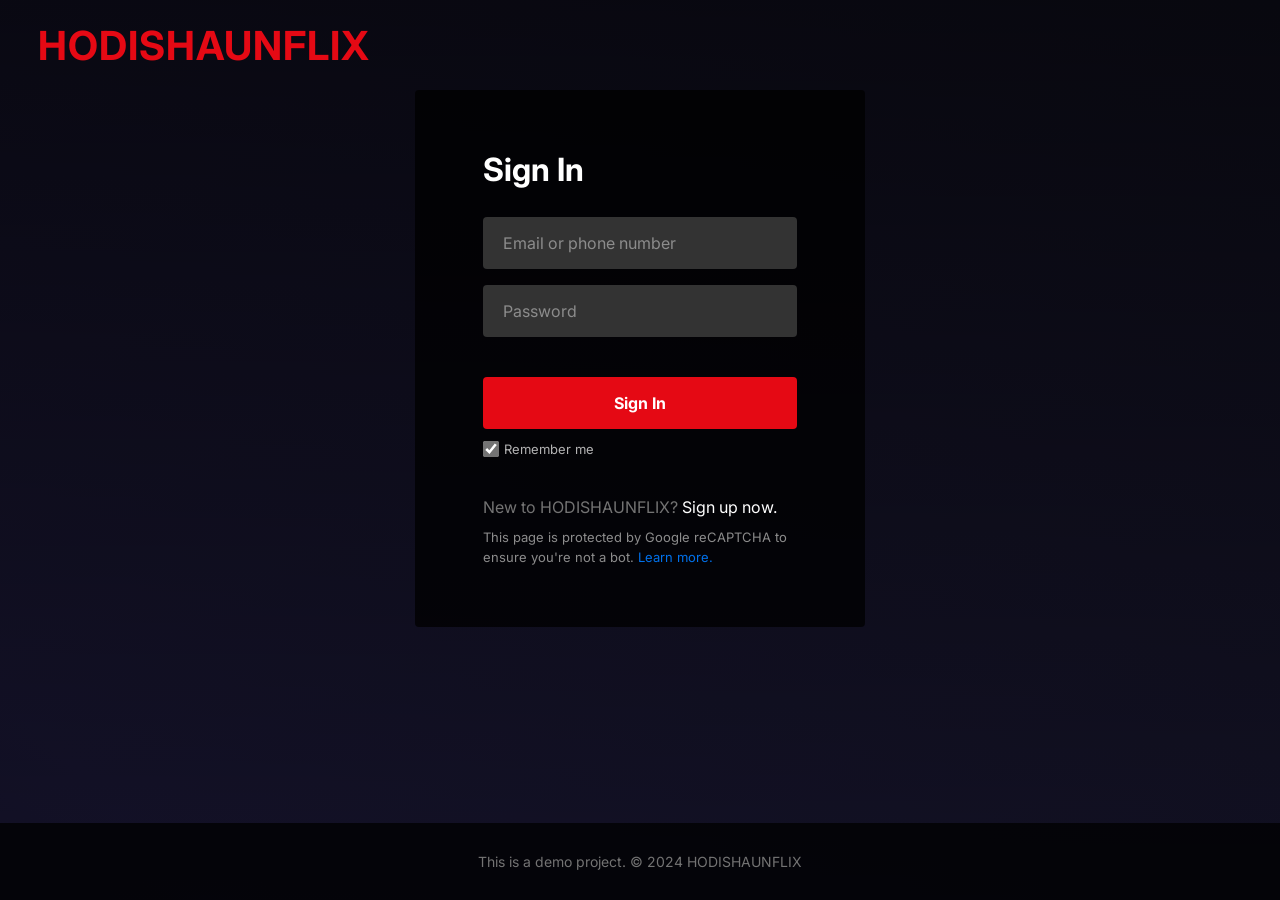
==== index.html @ 40ba6f8d "Fix custom uploaded thumbnails sync and add playsinline video attributes for mobile phones" ====
<!DOCTYPE html>
<html lang="en">
<head>
    <meta charset="UTF-8">
    <meta name="viewport" content="width=device-width, initial-scale=1.0">
    <title>HODISHAUNFLIX - Watch Movies, TV Shows & Wallpapers Online</title>
    <meta name="description" content="Stream thousands of movies, TV series, wallpapers and exclusive original shows on HODISHAUNFLIX.">
    <!-- Google Fonts -->
    <link rel="preconnect" href="https://fonts.googleapis.com">
    <link rel="preconnect" href="https://fonts.gstatic.com" crossorigin>
    <link href="https://fonts.googleapis.com/css2?family=Inter:wght@300;400;500;600;700;800;900&display=swap" rel="stylesheet">
    <link rel="stylesheet" href="style.css">
    <script src="auth.js"></script>
    <script src="script.js" defer></script>
</head>
<body>
    <!-- Navbar -->
    <nav class="navbar" id="navbar">
        <div class="nav-container">
            <div class="nav-left">
                <a href="index.html" class="logo">HODISHAUNFLIX</a>
                <div class="nav-pills nav-links">
                    <a href="#" class="nav-pill active" data-filter="all">Home</a>
                    <a href="#" class="nav-pill" data-filter="tv">TV Series</a>
                    <a href="#" class="nav-pill" data-filter="movies">Movies</a>
                    <a href="#" class="nav-pill" data-filter="gallery">Gallery</a>
                    <a href="#" class="nav-pill" data-filter="mylist">My List</a>
                </div>
            </div>

            <div class="nav-right">
                <!-- Add Movie Button (Admin Only) -->
                <button class="btn-add-movie add-movie-btn admin-only" id="openAddMovieModalBtn">
                    <svg viewBox="0 0 24 24" fill="none" stroke="currentColor" stroke-width="2.5"><line x1="12" y1="5" x2="12" y2="19"/><line x1="5" y1="12" x2="19" y2="12"/></svg>
                    + Add Movie
                </button>
                <!-- Add Image Button (Admin Only) -->
                <button class="btn-add-movie add-movie-btn admin-only" id="openAddImageModalBtn" style="background:#2b2b2b;">
                    🖼️ + Add Image
                </button>

                <!-- Search Icon -->
                <button class="icon-btn nav-icon-btn" id="searchBtn" title="Search movies">
                    <svg viewBox="0 0 24 24" fill="none" stroke="currentColor" stroke-width="2.2"><circle cx="11" cy="11" r="8"/><line x1="21" y1="21" x2="16.65" y2="16.65"/></svg>
                </button>

                <!-- Notification Bell -->
                <div class="notif-wrapper" id="notifWrapper">
                    <button class="icon-btn nav-icon-btn" id="notifBtn" title="Notifications">
                        <svg viewBox="0 0 24 24" fill="none" stroke="currentColor" stroke-width="2.2"><path d="M18 8A6 6 0 0 0 6 8c0 7-3 9-3 9h18s-3-2-3-9"/><path d="M13.73 21a2 2 0 0 1-3.46 0"/></svg>
                        <span class="notif-badge" id="notifBadge">2</span>
                    </button>
                    <div class="notif-dropdown" id="notifDropdown">
                        <div class="notif-header notif-dropdown-header">
                            <h3>Notifications</h3>
                            <button class="clear-notifs" id="clearNotifsBtn">Mark all read</button>
                        </div>
                        <div class="notif-list" id="notifList"></div>
                    </div>
                </div>

                <!-- Profile Avatar & Dropdown -->
                <div class="profile-wrapper" id="profileWrapper">
                    <button class="profile-trigger" id="profileTrigger">
                        <img src="https://picsum.photos/seed/user/32/32" alt="Profile" class="avatar-img">
                        <span class="caret"></span>
                    </button>
                    <div class="profile-dropdown" id="profileDropdown">
                        <div class="profile-user-info profile-dropdown-header">
                            <img src="https://picsum.photos/seed/user/40/40" alt="User Avatar" class="avatar-img-lg">
                            <div class="user-details">
                                <span class="user-email" id="profileEmail">user@example.com</span>
                                <span class="user-role-badge role-badge" id="profileRoleBadge">USER</span>
                            </div>
                        </div>
                        <div class="dropdown-divider divider"></div>
                        <a href="#" class="dropdown-item admin-only" id="clearAllMoviesBtn" style="color:#ff4d4d;">Clear All Movies</a>
                        <a href="#" class="dropdown-item">Account</a>
                        <a href="#" class="dropdown-item">Help Center</a>
                        <div class="dropdown-divider divider"></div>
                        <button class="dropdown-item btn-logout" id="logoutBtn">Sign out of HODISHAUNFLIX</button>
                    </div>
                </div>

                <!-- Hamburger Button -->
                <button class="hamburger-btn hamburger" id="hamburgerBtn">
                    <span></span><span></span><span></span>
                </button>
            </div>
        </div>
    </nav>

    <!-- Mobile Menu -->
    <div class="mobile-menu" id="mobileMenu">
        <a href="#" class="mobile-link active" data-filter="all">Home</a>
        <a href="#" class="mobile-link" data-filter="tv">TV Series</a>
        <a href="#" class="mobile-link" data-filter="movies">Movies</a>
        <a href="#" class="mobile-link" data-filter="gallery">Gallery</a>
        <a href="#" class="mobile-link" data-filter="mylist">My List</a>
        <a href="#" class="mobile-link admin-only" id="mobileAddMovie" style="color:var(--accent);">+ Add New Movie</a>
    </div>

    <!-- Hero Banner -->
    <section class="hero-banner hero" id="heroBanner">
        <div class="hero-bg" id="heroBg"></div>
        <div class="hero-content">
            <span class="hero-series-badge" id="heroBadge">S E R I E S</span>
            <h1 class="hero-title" id="heroTitle">IKKA</h1>
            <p class="hero-desc" id="heroDesc">
                To save a loved one, lawyer Arjun Mehra must do the unthinkable — defend a powerful man accused of a grisly crime. With Tillotama Shome and Dia Mirza.
            </p>
            <div class="hero-buttons">
                <button class="btn-play" id="heroPlayBtn">
                    <svg viewBox="0 0 24 24" fill="currentColor"><polygon points="5 3 19 12 5 21 5 3"/></svg>
                    Play
                </button>
                <button class="btn-info" id="heroInfoBtn">
                    <svg viewBox="0 0 24 24" fill="none" stroke="currentColor" stroke-width="2.5"><circle cx="12" cy="12" r="10"/><line x1="12" y1="16" x2="12" y2="12"/><line x1="12" y1="8" x2="12.01" y2="8"/></svg>
                    More Info
                </button>
            </div>
        </div>
        <div class="hero-maturity" id="heroMaturity">U/A 16+</div>
    </section>

    <!-- Content Rows -->
    <main class="content-section">
        <!-- Add Movie Banner (Admin Only) -->
        <div class="add-movie-banner admin-only" id="addMovieBanner">
            <div class="add-banner-content">
                <h3>👑 Admin Studio Dashboard</h3>
                <p>Upload video files and images with custom labels, ratings, and plot summaries.</p>
            </div>
            <button class="btn-add-primary" id="bannerAddBtn">
                <svg viewBox="0 0 24 24" fill="none" stroke="currentColor" stroke-width="2.5"><line x1="12" y1="5" x2="12" y2="19"/><line x1="5" y1="12" x2="19" y2="12"/></svg>
                + Add New Movie / Media
            </button>
        </div>

        <div class="row" id="rowTrending">
            <div class="row-header"><h2 class="row-title">Trending Now</h2></div>
            <div class="row-scroll" id="trendingRow"></div>
        </div>
        <div class="row" id="rowPopular">
            <div class="row-header"><h2 class="row-title">Popular on HODISHAUNFLIX</h2></div>
            <div class="row-scroll" id="popularRow"></div>
        </div>
        <div class="row" id="rowAction">
            <div class="row-header"><h2 class="row-title">Action & Adventure</h2></div>
            <div class="row-scroll" id="actionRow"></div>
        </div>

        <!-- IMAGE GALLERY ROW -->
        <div class="row" id="rowImages">
            <div class="row-header" style="display:flex; align-items:center; justify-content:space-between;">
                <h2 class="row-title">🖼️ Movie Stills & Wallpapers Gallery</h2>
            </div>
            <div class="row-scroll" id="imagesRow"></div>
        </div>

        <div class="row" id="rowComedy">
            <div class="row-header"><h2 class="row-title">Comedy & Feel-Good</h2></div>
            <div class="row-scroll" id="comedyRow"></div>
        </div>
        <div class="row" id="rowPicks">
            <div class="row-header"><h2 class="row-title">Top Picks for You</h2></div>
            <div class="row-scroll" id="picksRow"></div>
        </div>
    </main>

    <!-- Search Overlay -->
    <div class="search-overlay" id="searchOverlay">
        <div class="search-box">
            <div class="search-header">
                <svg viewBox="0 0 24 24" fill="none" stroke="currentColor" stroke-width="2.2"><circle cx="11" cy="11" r="8"/><line x1="21" y1="21" x2="16.65" y2="16.65"/></svg>
                <input type="text" id="searchInput" class="search-input" placeholder="Search by title, genre, or keyword..." autocomplete="off">
                <button class="search-close" id="searchClose">✕</button>
            </div>
            <div class="search-results" id="searchResults">
                <div class="search-empty">Start typing to search...</div>
            </div>
        </div>
    </div>

    <!-- Video Player Modal -->
    <div class="video-modal" id="videoModal">
        <div class="video-modal-content">
            <div class="video-modal-header">
                <span class="video-title" id="videoTitle">Now Playing</span>
                <button class="video-close" id="videoClose">✕</button>
            </div>
            <div class="video-container">
                <video id="videoPlayer" controls autoplay playsinline webkit-playsinline preload="metadata">
                    <source id="videoSource" src="" type="video/mp4">
                    Your browser does not support the video tag.
                </video>
            </div>
        </div>
    </div>

    <!-- Image Lightbox Modal with Admin Delete Button -->
    <div class="image-lightbox-overlay" id="imageLightboxModal">
        <div class="image-lightbox-card">
            <button class="image-lightbox-close" id="imageLightboxClose">✕</button>
            <img id="imageLightboxImg" src="" alt="Movie Still">
            <div class="image-lightbox-caption">
                <h3 id="imageLightboxTitle">Movie Title</h3>
                <p id="imageLightboxDesc">Wallpaper / Still Image</p>
                <button class="btn-delete-info admin-only" id="imageLightboxDeleteBtn" style="margin-top:12px; background:#e50914;">
                    🗑️ Delete Image
                </button>
            </div>
        </div>
    </div>

    <!-- More Info / Details Modal -->
    <div class="info-modal-overlay" id="infoModal">
        <div class="info-modal-card">
            <button class="info-modal-close" id="infoModalClose">✕</button>
            <div class="info-modal-banner" id="infoModalBanner">
                <div class="info-banner-overlay">
                    <h2 id="infoModalTitle">Movie Title</h2>
                    <div class="info-banner-actions">
                        <button class="btn-play" id="infoModalPlayBtn">
                            <svg viewBox="0 0 24 24" fill="currentColor"><polygon points="5 3 19 12 5 21 5 3"/></svg>
                            Play
                        </button>
                        <button class="btn-delete-info admin-only" id="infoModalDeleteBtn">
                            <svg viewBox="0 0 24 24" fill="none" stroke="currentColor" stroke-width="2"><polyline points="3 6 5 6 21 6"></polyline><path d="M19 6v14a2 2 0 0 1-2 2H7a2 2 0 0 1-2-2V6m3 0V4a2 2 0 0 1 2-2h4a2 2 0 0 1 2 2v2"></path></svg>
                            Delete Movie
                        </button>
                    </div>
                </div>
            </div>
            <div class="info-modal-body">
                <div class="info-meta-row">
                    <span class="match" id="infoModalMatch">98% match</span>
                    <span class="maturity" id="infoModalRating">U/A 16+</span>
                    <span id="infoModalYear">2024</span>
                    <span class="quality">HD</span>
                </div>
                <p class="info-desc" id="infoModalDesc">Description of the movie...</p>
                <div class="info-genres" id="infoModalGenres"><strong>Genres:</strong> Drama, Action</div>
            </div>
        </div>
    </div>

    <!-- Add Movie & Media Modal (Admin Only) -->
    <div class="add-movie-overlay" id="addMovieModal">
        <div class="add-movie-card">
            <div class="add-movie-header">
                <h2>🎬 Admin Studio — Add Movie or Image</h2>
                <button class="add-movie-close" id="closeAddMovieModalBtn">✕</button>
            </div>
            <form id="addMovieForm" class="add-movie-form">
                <div class="form-grid">
                    <div class="form-group full-width">
                        <label for="movieLabelInput">Title / Label <span class="required">*</span></label>
                        <input type="text" id="movieLabelInput" placeholder="e.g. IKKA, Stranger Worlds Still" required>
                    </div>

                    <div class="form-group">
                        <label for="movieCategorySelect">Category Row</label>
                        <select id="movieCategorySelect">
                            <option value="trending">Trending Now</option>
                            <option value="popular">Popular Series</option>
                            <option value="action">Action & Adventure</option>
                            <option value="images">🖼️ Wallpaper / Image Gallery</option>
                            <option value="comedy">Comedy & Feel-Good</option>
                            <option value="picks">Top Picks</option>
                        </select>
                    </div>

                    <div class="form-group">
                        <label for="movieRatingSelect">Maturity Rating</label>
                        <select id="movieRatingSelect">
                            <option value="U/A 16+">U/A 16+</option>
                            <option value="U/A 13+">U/A 13+</option>
                            <option value="U/A 18+ [A]">U/A 18+ [A]</option>
                            <option value="U">U (All Ages)</option>
                        </select>
                    </div>

                    <div class="form-group">
                        <label for="movieYearInput">Release Year</label>
                        <input type="number" id="movieYearInput" value="2024">
                    </div>

                    <div class="form-group">
                        <label for="movieGenreInput">Genres (comma separated)</label>
                        <input type="text" id="movieGenreInput" placeholder="Action, Drama, Thriller">
                    </div>

                    <div class="form-group full-width">
                        <label for="movieDescInput">Description / Plot Summary</label>
                        <textarea id="movieDescInput" rows="2" placeholder="Brief plot summary or image description..."></textarea>
                    </div>

                    <div class="form-group full-width">
                        <label>Media File (Video MP4 or Image Wallpaper) <span class="required">*</span></label>
                        <div class="file-drop-zone" id="fileDropZone">
                            <div class="drop-icon">
                                <svg viewBox="0 0 24 24" fill="none" stroke="currentColor" stroke-width="2"><path d="M21 15v4a2 2 0 0 1-2 2H5a2 2 0 0 1-2-2v-4"/><polyline points="17 8 12 3 7 8"/><line x1="12" y1="3" x2="12" y2="15"/></svg>
                            </div>
                            <span id="videoFileStatus">Click or drag & drop video or image here</span>
                            <input type="file" id="movieVideoFile" accept="video/*,image/*" style="display:none;" required>
                        </div>
                    </div>

                    <div class="form-group full-width">
                        <label for="moviePosterFile">Custom Poster / Thumbnail (Optional for video)</label>
                        <input type="file" id="moviePosterFile" accept="image/*" class="file-input-simple">
                    </div>
                </div>

                <div class="form-actions">
                    <button type="button" class="btn-cancel" id="cancelAddMovieBtn">Cancel</button>
                    <button type="submit" class="btn-submit">
                        <svg viewBox="0 0 24 24" fill="none" stroke="currentColor" stroke-width="2.5"><polyline points="20 6 9 17 4 12"/></svg>
                        Publish Media
                    </button>
                </div>
            </form>
        </div>
    </div>

    <!-- Toast Notification -->
    <div class="toast" id="toast"></div>

    <!-- Footer -->
    <footer class="footer">
        <div class="footer-social">
            <svg viewBox="0 0 24 24" fill="currentColor"><path d="M18 2h-3a5 5 0 0 0-5 5v3H7v4h3v8h4v-8h3l1-4h-4V7a1 1 0 0 1 1-1h3z"/></svg>
            <svg viewBox="0 0 24 24" fill="currentColor"><rect x="2" y="2" width="20" height="20" rx="5" ry="5"/><path d="M16 11.37A4 4 0 1 1 12.63 8 4 4 0 0 1 16 11.37z"/><line x1="17.5" y1="6.5" x2="17.51" y2="6.5"/></svg>
            <svg viewBox="0 0 24 24" fill="currentColor"><path d="M23 3a10.9 10.9 0 0 1-3.14 1.53 4.48 4.48 0 0 0-7.86 3v1A10.66 10.66 0 0 1 3 4s-4 9 5 13a11.64 11.64 0 0 1-7 2c9 5 20 0 20-11.5a4.5 4.5 0 0 0-.08-.83A7.72 7.72 0 0 0 23 3z"/></svg>
        </div>
        <div class="footer-links">
            <a href="#">Audio Description</a><a href="#">Help Centre</a><a href="#">Gift Cards</a><a href="#">Media Centre</a>
            <a href="#">Investor Relations</a><a href="#">Jobs</a><a href="#">Terms of Use</a><a href="#">Privacy</a>
            <a href="#">Legal Notices</a><a href="#">Cookie Preferences</a><a href="#">Corporate Information</a><a href="#">Contact Us</a>
        </div>
        <div class="footer-copy">© 2024 HODISHAUNFLIX, Inc. All rights reserved.</div>
    </footer>
</body>
</html>
---- style.css ----
/* ===== GOOGLE FONT ===== */
@import url('https://fonts.googleapis.com/css2?family=Inter:wght@400;500;600;700;800;900&display=swap');

/* ===== CSS CUSTOM PROPERTIES ===== */
:root {
  --bg: #141414;
  --bg-card: #181818;
  --bg-dark: #111;
  --bg-hover: #232323;
  --accent: #e50914;
  --accent-hover: #f6121d;
  --green: #46d369;
  --text: #ffffff;
  --text-secondary: #b3b3b3;
  --text-muted: #808080;
  --border-radius: 6px;
  --border-radius-pill: 20px;
  --nav-height: 68px;
  --transition-speed: 0.3s ease;
  --transition-speed-fast: 0.15s ease;
}

/* ===== RESET & BASE ===== */
*, *::before, *::after {
  box-sizing: border-box;
  margin: 0;
  padding: 0;
}

html { scroll-behavior: smooth; }

body {
  font-family: 'Inter', -apple-system, BlinkMacSystemFont, 'Segoe UI', Roboto, sans-serif;
  background-color: var(--bg);
  color: var(--text);
  overflow-x: hidden;
  line-height: 1.5;
  -webkit-font-smoothing: antialiased;
}

a { text-decoration: none; color: inherit; }
ul { list-style: none; }
button { font-family: inherit; cursor: pointer; border: none; background: none; }

/* Admin Only Visibility Guard */
body:not(.is-admin) .admin-only {
  display: none !important;
}

/* ===== SCROLLBAR ===== */
::-webkit-scrollbar { width: 6px; height: 6px; }
::-webkit-scrollbar-track { background: var(--bg); }
::-webkit-scrollbar-thumb { background: #333; border-radius: 3px; }
::-webkit-scrollbar-thumb:hover { background: #555; }

/* ===== NAVBAR ===== */
.navbar {
  position: fixed;
  top: 0; left: 0; right: 0;
  z-index: 1000;
  height: var(--nav-height);
  background: linear-gradient(180deg, rgba(0, 0, 0, 0.9) 0%, rgba(0, 0, 0, 0.4) 60%, transparent 100%);
  transition: background-color var(--transition-speed), box-shadow var(--transition-speed);
}

.navbar.scrolled {
  background-color: rgba(20, 20, 20, 0.96);
  backdrop-filter: blur(10px);
  -webkit-backdrop-filter: blur(10px);
  box-shadow: 0 4px 20px rgba(0, 0, 0, 0.6);
}

.nav-container {
  max-width: 1920px; height: 100%; margin: 0 auto; padding: 0 4%;
  display: flex; align-items: center; justify-content: space-between;
}

.nav-left { display: flex; align-items: center; gap: 32px; }

.logo {
  color: var(--accent); font-weight: 900; font-size: 1.7rem;
  letter-spacing: -0.5px; cursor: pointer; user-select: none;
}

.nav-links { display: flex; align-items: center; gap: 12px; }

.nav-pill {
  font-size: 0.85rem; font-weight: 500; color: var(--text);
  border: 1px solid rgba(255, 255, 255, 0.35);
  border-radius: var(--border-radius-pill);
  padding: 6px 18px; transition: all var(--transition-speed-fast);
  white-space: nowrap;
}

.nav-pill:hover {
  background-color: rgba(255, 255, 255, 0.15); border-color: rgba(255, 255, 255, 0.6);
}

.nav-pill.active {
  background-color: var(--text); color: #000; font-weight: 700; border-color: var(--text);
}

.nav-right { display: flex; align-items: center; gap: 16px; }

.add-movie-btn {
  display: flex; align-items: center; gap: 6px;
  background-color: var(--accent); color: white;
  padding: 7px 16px; border-radius: var(--border-radius-pill);
  font-size: 0.85rem; font-weight: 700; transition: all var(--transition-speed-fast);
}

.add-movie-btn:hover { background-color: var(--accent-hover); transform: translateY(-1px); }
.add-movie-btn svg { width: 16px; height: 16px; }

.nav-icon-btn {
  color: var(--text); width: 36px; height: 36px; border-radius: 50%;
  display: flex; align-items: center; justify-content: center;
  transition: background-color var(--transition-speed-fast);
}

.nav-icon-btn:hover { background-color: rgba(255, 255, 255, 0.1); }
.nav-icon-btn svg { width: 20px; height: 20px; }

/* Notification Dropdown */
.notif-wrapper { position: relative; }

.notif-badge {
  position: absolute; top: -2px; right: -2px;
  background-color: var(--accent); color: white;
  font-size: 10px; font-weight: bold; min-width: 16px; height: 16px;
  border-radius: 50%; display: flex; align-items: center; justify-content: center; padding: 0 4px;
}

.notif-dropdown {
  position: absolute; top: calc(100% + 10px); right: 0;
  width: 320px; background-color: var(--bg-dark);
  border: 1px solid rgba(255, 255, 255, 0.15);
  border-radius: var(--border-radius); padding: 0;
  opacity: 0; visibility: hidden; transform: translateY(-8px);
  transition: all var(--transition-speed-fast); box-shadow: 0 8px 30px rgba(0, 0, 0, 0.8);
  z-index: 1200;
}

.notif-wrapper.open .notif-dropdown { opacity: 1; visibility: visible; transform: translateY(0); }

.notif-dropdown-header {
  padding: 12px 16px; display: flex; align-items: center; justify-content: space-between;
  border-bottom: 1px solid rgba(255, 255, 255, 0.1); background-color: #1a1a1a;
}

.notif-dropdown-header h3 { font-size: 0.95rem; font-weight: 700; }
.notif-dropdown-header button { font-size: 0.75rem; color: var(--accent); font-weight: 600; }

.notif-list { max-height: 300px; overflow-y: auto; }
.notif-item { padding: 12px 16px; border-bottom: 1px solid rgba(255, 255, 255, 0.05); font-size: 0.82rem; }
.notif-item.unread { background-color: rgba(229, 9, 20, 0.06); border-left: 3px solid var(--accent); }
.notif-item .time { font-size: 0.7rem; color: var(--text-muted); margin-top: 4px; }
.notif-empty { padding: 24px; text-align: center; color: var(--text-muted); font-size: 0.85rem; }

/* Profile Menu */
.profile-wrapper { position: relative; }
.profile-trigger { display: flex; align-items: center; gap: 6px; cursor: pointer; }
.profile-trigger img { width: 32px; height: 32px; border-radius: 4px; object-fit: cover; }
.caret {
  border-style: solid; border-width: 5px 5px 0;
  border-color: var(--text) transparent transparent;
  transition: transform var(--transition-speed-fast);
}
.profile-wrapper.open .caret { transform: rotate(180deg); }

.role-badge {
  display: inline-block; font-size: 0.65rem; font-weight: 800;
  padding: 2px 6px; border-radius: 3px; background-color: #444; color: white;
  text-transform: uppercase; margin-top: 2px;
}

.is-admin .role-badge { background-color: var(--accent); }

.profile-dropdown {
  position: absolute; top: calc(100% + 10px); right: 0; width: 220px;
  background-color: var(--bg-dark); border: 1px solid rgba(255, 255, 255, 0.15);
  border-radius: var(--border-radius); padding: 8px 0;
  opacity: 0; visibility: hidden; transform: translateY(-8px);
  transition: all var(--transition-speed-fast); box-shadow: 0 8px 24px rgba(0, 0, 0, 0.7);
}

.profile-wrapper.open .profile-dropdown { opacity: 1; visibility: visible; transform: translateY(0); }
.profile-dropdown-header {
  padding: 12px 16px; display: flex; align-items: center; gap: 12px;
  border-bottom: 1px solid rgba(255, 255, 255, 0.08);
}
.profile-dropdown-header img { width: 28px; height: 28px; border-radius: 4px; }
.profile-dropdown a, .profile-dropdown button {
  display: block; width: 100%; padding: 10px 16px; font-size: 0.85rem;
  color: var(--text-secondary); text-align: left; transition: all var(--transition-speed-fast);
}
.profile-dropdown a:hover, .profile-dropdown button:hover { background-color: rgba(255, 255, 255, 0.08); color: var(--text); }
.profile-dropdown .divider { height: 1px; background-color: rgba(255, 255, 255, 0.1); margin: 6px 0; }

.hamburger { display: none; color: var(--text); font-size: 1.5rem; }

/* Mobile Menu */
.mobile-menu {
  display: none; position: fixed; top: var(--nav-height); left: 0; right: 0; bottom: 0;
  background-color: rgba(20, 20, 20, 0.98); z-index: 999; padding: 24px 5%;
  transform: translateX(100%); transition: transform 0.35s ease;
}
.mobile-menu.open { transform: translateX(0); }
.mobile-menu ul { display: flex; flex-direction: column; gap: 12px; }
.mobile-menu a { font-size: 1.1rem; color: var(--text-secondary); padding: 12px 0; display: block; border-bottom: 1px solid rgba(255, 255, 255, 0.06); }
.mobile-menu a.active { color: var(--text); font-weight: 700; }

/* Search Overlay */
.search-overlay {
  position: fixed; top: 0; left: 0; right: 0; bottom: 0;
  background: rgba(20, 20, 20, 0.97); backdrop-filter: blur(12px); -webkit-backdrop-filter: blur(12px);
  z-index: 2000; display: flex; flex-direction: column;
  opacity: 0; visibility: hidden; transition: all var(--transition-speed);
}
.search-overlay.open { opacity: 1; visibility: visible; }
.search-header { display: flex; align-items: center; gap: 16px; padding: 20px 4%; border-bottom: 1px solid rgba(255, 255, 255, 0.08); }
.search-header svg { width: 24px; height: 24px; color: var(--text-muted); }
.search-input { flex: 1; background: none; border: none; color: var(--text); font-size: 1.3rem; font-family: inherit; outline: none; }
.search-close { color: var(--text-secondary); font-size: 0.9rem; padding: 8px 16px; border-radius: 4px; }
.search-close:hover { color: var(--text); background-color: rgba(255, 255, 255, 0.08); }
.search-results { flex: 1; overflow-y: auto; padding: 30px 4%; }
.search-empty { text-align: center; padding: 80px 20px; color: var(--text-muted); font-size: 1.1rem; }
.search-results-grid { display: grid; grid-template-columns: repeat(auto-fill, minmax(220px, 1fr)); gap: 16px; }

/* ===== HERO BANNER ===== */
.hero {
  position: relative; height: 85vh; min-height: 520px; max-height: 900px;
  display: flex; align-items: flex-end; padding: 0 4% 10%; overflow: hidden;
}

.hero-bg {
  position: absolute; top: 0; left: 0; right: 0; bottom: 0;
  background: linear-gradient(135deg, #09131a 0%, #15222e 40%, #0d1217 100%);
  z-index: 0; background-size: cover; background-position: center; transition: background 0.5s ease;
}

.hero-bg::before {
  content: ''; position: absolute; top: 0; left: 0; right: 0; bottom: 0;
  background: radial-gradient(ellipse at 15% 35%, rgba(229, 9, 20, 0.15) 0%, transparent 60%),
              radial-gradient(ellipse at 75% 25%, rgba(15, 52, 96, 0.3) 0%, transparent 55%);
}

.hero-bg::after {
  content: ''; position: absolute; bottom: 0; left: 0; right: 0; height: 45%;
  background: linear-gradient(180deg, transparent 0%, var(--bg) 100%);
}

.hero-content { position: relative; z-index: 2; max-width: 580px; animation: heroFadeIn 0.8s ease forwards; }

@keyframes heroFadeIn {
  from { opacity: 0; transform: translateY(20px); }
  to { opacity: 1; transform: translateY(0); }
}

.hero-series-badge { display: inline-block; font-size: 0.8rem; font-weight: 700; letter-spacing: 3px; color: var(--text-secondary); margin-bottom: 8px; }
.hero-title { font-size: 4rem; font-weight: 900; line-height: 1.05; margin-bottom: 16px; letter-spacing: -1px; text-shadow: 0 4px 12px rgba(0, 0, 0, 0.6); }
.hero-desc { font-size: 1.05rem; line-height: 1.6; color: #d2d2d2; margin-bottom: 24px; max-width: 520px; display: -webkit-box; -webkit-line-clamp: 3; -webkit-box-orient: vertical; overflow: hidden; }

.hero-buttons { display: flex; gap: 12px; }

.btn-play, .btn-info {
  display: inline-flex; align-items: center; gap: 10px;
  padding: 10px 26px; font-size: 1.05rem; font-weight: 700;
  border-radius: 4px; transition: all var(--transition-speed-fast);
}

.btn-play svg, .btn-info svg { width: 22px; height: 22px; }
.btn-play { background-color: var(--text); color: #000; }
.btn-play:hover { background-color: rgba(255, 255, 255, 0.8); }
.btn-info { background-color: rgba(109, 109, 110, 0.7); color: var(--text); }
.btn-info:hover { background-color: rgba(109, 109, 110, 0.4); }

.hero-maturity {
  position: absolute; right: 4%; bottom: 12%;
  border-left: 3px solid #e5e5e5; background: rgba(51, 51, 51, 0.6);
  padding: 4px 14px; font-size: 0.85rem; font-weight: 600; z-index: 2;
}

/* ===== CONTENT SECTION & ROWS ===== */
.content-section {
  position: relative; z-index: 3; margin-top: -60px; padding: 0 4%;
  max-width: 1920px; margin-left: auto; margin-right: auto;
}

.add-movie-banner {
  background: linear-gradient(135deg, rgba(229, 9, 20, 0.15) 0%, rgba(20, 20, 20, 0.9) 100%);
  border: 1px dashed rgba(229, 9, 20, 0.4); border-radius: var(--border-radius);
  padding: 24px 32px; margin-bottom: 40px;
  display: flex; align-items: center; justify-content: space-between; gap: 20px; flex-wrap: wrap;
}

.add-banner-content h3 { font-size: 1.25rem; font-weight: 700; margin-bottom: 4px; }
.add-banner-content p { color: var(--text-secondary); font-size: 0.92rem; }

.btn-add-primary {
  display: inline-flex; align-items: center; gap: 8px;
  background-color: var(--accent); color: white;
  padding: 10px 22px; border-radius: 4px; font-weight: 700; font-size: 0.95rem;
  transition: all var(--transition-speed-fast);
}

.btn-add-primary:hover { background-color: var(--accent-hover); transform: translateY(-2px); box-shadow: 0 4px 12px rgba(229, 9, 20, 0.4); }
.btn-add-primary svg { width: 18px; height: 18px; }

.row {
  margin-bottom: 2.5vw; opacity: 0; transform: translateY(20px);
  transition: opacity 0.6s ease, transform 0.6s ease; position: relative;
}

.row.visible { opacity: 1; transform: translateY(0); }
.row-header { margin-bottom: 12px; }
.row-title { font-size: 1.35rem; font-weight: 700; color: var(--text); }

.add-image-btn {
  font-size: 0.8rem; font-weight: 700; background-color: var(--accent);
  color: white; padding: 5px 14px; border-radius: 14px;
}
.add-image-btn:hover { background-color: var(--accent-hover); }

.row-scroll {
  display: flex; gap: 8px; overflow-x: auto; overflow-y: hidden;
  scroll-behavior: smooth; padding: 10px 0 16px;
  -webkit-overflow-scrolling: touch; scrollbar-width: none;
}

.row-scroll::-webkit-scrollbar { display: none; }

.row-empty-hint {
  width: 100%; padding: 28px 20px;
  border: 1px dashed rgba(255, 255, 255, 0.1); border-radius: var(--border-radius);
  color: var(--text-muted); font-size: 0.9rem; text-align: center;
}

/* ===== MOVIE CARDS (Landscape 16:9) ===== */
.movie-card {
  flex: 0 0 auto;
  width: calc((100vw - 8% - 40px) / 6);
  min-width: 210px; max-width: 280px;
  border-radius: 4px; position: relative; cursor: pointer;
  transition: transform 0.25s ease, opacity 0.25s ease;
}

.movie-card img {
  width: 100%; aspect-ratio: 16 / 9; object-fit: cover;
  border-radius: 4px; display: block; box-shadow: 0 4px 14px rgba(0, 0, 0, 0.5);
}

.movie-card:hover { opacity: 0.85; }

/* IMAGE GALLERY CARDS */
.image-card {
  flex: 0 0 auto;
  width: calc((100vw - 8% - 40px) / 5);
  min-width: 220px; max-width: 300px;
  border-radius: 6px; overflow: hidden; position: relative; cursor: pointer;
  border: 1px solid rgba(255, 255, 255, 0.1);
  transition: transform 0.25s ease;
}

.image-card:hover { transform: scale(1.05); }
.image-card img { width: 100%; aspect-ratio: 16 / 9; object-fit: cover; display: block; }
.image-card-caption {
  position: absolute; bottom: 0; left: 0; right: 0;
  padding: 8px 12px; background: linear-gradient(180deg, transparent 0%, rgba(0,0,0,0.9) 100%);
  font-size: 0.8rem; font-weight: 600;
}

/* ===== FLOATING POP-UP CARD PORTAL ===== */
.floating-pop-card {
  position: fixed; z-index: 99999;
  background-color: #181818; border-radius: 8px; overflow: hidden;
  box-shadow: 0 20px 60px rgba(0, 0, 0, 0.95), 0 0 0 1px rgba(255, 255, 255, 0.15);
  animation: floatingPopIn 0.3s cubic-bezier(0.4, 0, 0.2, 1) forwards;
  pointer-events: auto;
}

@keyframes floatingPopIn {
  from { opacity: 0; transform: scale(0.85); }
  to { opacity: 1; transform: scale(1.35); }
}

.floating-pop-card.closing { animation: floatingPopOut 0.2s ease forwards; }

@keyframes floatingPopOut {
  from { opacity: 1; transform: scale(1.35); }
  to { opacity: 0; transform: scale(0.9); }
}

.floating-pop-poster { position: relative; width: 100%; aspect-ratio: 16 / 9; overflow: hidden; }
.floating-pop-poster img { width: 100%; height: 100%; object-fit: cover; display: block; }

.floating-pop-body { padding: 14px 16px 16px; background-color: #181818; }
.floating-pop-actions { display: flex; align-items: center; gap: 8px; margin-bottom: 12px; }

.floating-pop-actions .action-btn {
  width: 34px; height: 34px; border-radius: 50%;
  border: 1px solid rgba(255, 255, 255, 0.4); background: rgba(30, 30, 30, 0.7);
  color: white; display: flex; align-items: center; justify-content: center;
  transition: all var(--transition-speed-fast);
}

.floating-pop-actions .action-btn svg { width: 16px; height: 16px; }

.floating-pop-actions .action-btn:hover {
  border-color: white; background-color: rgba(255, 255, 255, 0.25); transform: scale(1.08);
}

.floating-pop-actions .action-btn.play-btn { background-color: white; color: black; border: none; }
.floating-pop-actions .action-btn.play-btn:hover { background-color: #e6e6e6; transform: scale(1.08); }
.floating-pop-actions .action-btn.delete-btn:hover { background-color: var(--accent); border-color: var(--accent); color: white; }
.floating-pop-actions .action-btn.expand-btn { margin-left: auto; border-radius: 4px; }

.floating-pop-meta { display: flex; align-items: center; gap: 8px; font-size: 0.75rem; margin-bottom: 8px; flex-wrap: wrap; }
.floating-pop-meta .match { color: var(--green); font-weight: 700; }
.floating-pop-meta .maturity { border: 1px solid rgba(255, 255, 255, 0.4); padding: 0 4px; font-size: 0.68rem; }
.floating-pop-meta .quality { border: 1px solid rgba(255, 255, 255, 0.4); padding: 0 4px; font-size: 0.65rem; text-transform: uppercase; }

.floating-pop-genres { font-size: 0.72rem; color: var(--text-secondary); }
.floating-pop-genres .dot { margin: 0 4px; color: #666; }

/* Badges */
.upload-badge {
  position: absolute; top: 8px; left: 8px; background-color: var(--accent); color: white;
  font-size: 0.62rem; font-weight: 800; padding: 2px 6px; border-radius: 3px; z-index: 5;
}

.video-badge {
  position: absolute; top: 8px; right: 8px; background-color: var(--green); color: black;
  font-size: 0.62rem; font-weight: 800; padding: 2px 6px; border-radius: 3px; z-index: 5;
}

/* IMAGE LIGHTBOX MODAL */
.image-lightbox-overlay {
  position: fixed; top: 0; left: 0; width: 100vw; height: 100vh;
  background: rgba(0, 0, 0, 0.95); z-index: 5500;
  display: flex; align-items: center; justify-content: center; padding: 20px;
  opacity: 0; visibility: hidden; transition: all var(--transition-speed);
}

.image-lightbox-overlay.open { opacity: 1; visibility: visible; }

.image-lightbox-card {
  max-width: 90vw; max-height: 90vh; background: #000; border-radius: 8px;
  overflow: hidden; position: relative; display: flex; flex-direction: column;
}

.image-lightbox-close {
  position: absolute; top: 16px; right: 16px; width: 36px; height: 36px;
  border-radius: 50%; background: rgba(0,0,0,0.8); color: white; font-size: 1.2rem; z-index: 10;
}

.image-lightbox-card img { max-width: 100%; max-height: 75vh; object-fit: contain; }
.image-lightbox-caption { padding: 16px 20px; background: var(--bg-card); }
.image-lightbox-caption h3 { font-size: 1.1rem; font-weight: 700; margin-bottom: 4px; }
.image-lightbox-caption p { font-size: 0.85rem; color: var(--text-secondary); }

/* ===== MORE INFO MODAL ===== */
.info-modal-overlay {
  position: fixed; top: 0; left: 0; right: 0; bottom: 0;
  background-color: rgba(0, 0, 0, 0.88); backdrop-filter: blur(8px); -webkit-backdrop-filter: blur(8px);
  z-index: 4500; display: flex; align-items: center; justify-content: center;
  padding: 20px; opacity: 0; visibility: hidden; transition: all var(--transition-speed);
}
.info-modal-overlay.open { opacity: 1; visibility: visible; }

.info-modal-card {
  width: 100%; max-width: 750px; background-color: #181818; border-radius: 10px;
  overflow: hidden; box-shadow: 0 20px 60px rgba(0, 0, 0, 0.9); position: relative;
  transform: scale(0.95); transition: transform var(--transition-speed);
}
.info-modal-overlay.open .info-modal-card { transform: scale(1); }

.info-modal-close {
  position: absolute; top: 16px; right: 16px; width: 36px; height: 36px; border-radius: 50%;
  background-color: rgba(20, 20, 20, 0.8); color: white; font-size: 1.2rem;
  display: flex; align-items: center; justify-content: center; z-index: 10;
}

.info-modal-banner { height: 320px; background-size: cover; background-position: center; position: relative; display: flex; align-items: flex-end; }
.info-banner-overlay { padding: 24px; width: 100%; background: linear-gradient(180deg, transparent 0%, #181818 100%); }
.info-banner-overlay h2 { font-size: 2.2rem; font-weight: 900; margin-bottom: 16px; text-shadow: 0 2px 8px rgba(0,0,0,0.8); }
.info-banner-actions { display: flex; gap: 12px; align-items: center; }

.btn-delete-info {
  display: inline-flex; align-items: center; gap: 8px;
  background-color: rgba(229, 9, 20, 0.2); color: #ff4d4d;
  border: 1px solid rgba(229, 9, 20, 0.5); padding: 10px 20px; border-radius: 4px;
  font-weight: 700; font-size: 0.95rem; transition: all var(--transition-speed-fast);
}
.btn-delete-info:hover { background-color: var(--accent); color: white; border-color: var(--accent); }
.btn-delete-info svg { width: 18px; height: 18px; }

.info-modal-body { padding: 24px; }
.info-meta-row { display: flex; align-items: center; gap: 12px; font-size: 0.9rem; margin-bottom: 16px; }
.info-meta-row .match { color: var(--green); font-weight: 700; }
.info-meta-row .maturity { border: 1px solid rgba(255,255,255,0.4); padding: 1px 6px; }
.info-desc { font-size: 1rem; line-height: 1.6; color: #d2d2d2; margin-bottom: 16px; }
.info-genres { font-size: 0.9rem; color: var(--text-secondary); }

/* ===== ADD MOVIE MODAL ===== */
.add-movie-overlay {
  position: fixed; top: 0; left: 0; right: 0; bottom: 0;
  background-color: rgba(0, 0, 0, 0.88); backdrop-filter: blur(8px); -webkit-backdrop-filter: blur(8px);
  z-index: 4000; display: flex; align-items: center; justify-content: center;
  padding: 20px; opacity: 0; visibility: hidden; transition: all var(--transition-speed);
}
.add-movie-overlay.open { opacity: 1; visibility: visible; }

.add-movie-card {
  width: 100%; max-width: 620px; background-color: #1a1a1a; border-radius: 10px;
  border: 1px solid rgba(255, 255, 255, 0.1); box-shadow: 0 16px 48px rgba(0, 0, 0, 0.8);
  overflow: hidden; max-height: 90vh; display: flex; flex-direction: column;
  transform: scale(0.95); transition: transform var(--transition-speed);
}
.add-movie-overlay.open .add-movie-card { transform: scale(1); }

.add-movie-header {
  padding: 20px 28px; border-bottom: 1px solid rgba(255, 255, 255, 0.1);
  display: flex; align-items: center; justify-content: space-between; background-color: var(--bg-dark);
}
.add-movie-header h2 { font-size: 1.25rem; font-weight: 800; }
.add-movie-close { color: var(--text-secondary); font-size: 1.2rem; padding: 4px 10px; border-radius: 50%; }
.add-movie-close:hover { color: white; background-color: rgba(255, 255, 255, 0.1); }

.add-movie-form { padding: 24px 28px; overflow-y: auto; flex: 1; }
.form-grid { display: grid; grid-template-columns: repeat(2, 1fr); gap: 16px; }
.full-width { grid-column: span 2; }
.form-group { display: flex; flex-direction: column; gap: 6px; }
.form-group label { font-size: 0.82rem; font-weight: 600; color: var(--text-secondary); }
.required { color: var(--accent); }

.form-group input[type="text"], .form-group input[type="number"], .form-group select, .form-group textarea {
  background-color: #262626; border: 1px solid rgba(255, 255, 255, 0.12);
  border-radius: 4px; padding: 10px 14px; color: white; font-family: inherit; font-size: 0.9rem; outline: none;
}
.form-group input:focus, .form-group select:focus, .form-group textarea:focus { border-color: var(--accent); }

.file-drop-zone {
  border: 2px dashed rgba(255, 255, 255, 0.2); background-color: #202020;
  border-radius: 6px; padding: 24px 16px; text-align: center; cursor: pointer;
  display: flex; flex-direction: column; align-items: center; gap: 8px;
}
.file-drop-zone:hover, .file-drop-zone.dragover { border-color: var(--accent); background-color: rgba(229, 9, 20, 0.08); }
.drop-icon svg { width: 32px; height: 32px; color: var(--accent); }
.file-drop-zone span { font-size: 0.88rem; color: var(--text-secondary); }
.file-input-simple { background-color: #262626; padding: 8px; border-radius: 4px; font-size: 0.85rem; color: var(--text-secondary); }

.form-actions { display: flex; align-items: center; justify-content: flex-end; gap: 12px; margin-top: 24px; padding-top: 16px; border-top: 1px solid rgba(255, 255, 255, 0.1); }
.btn-cancel { padding: 10px 20px; color: var(--text-secondary); font-size: 0.9rem; font-weight: 600; border-radius: 4px; }
.btn-cancel:hover { color: white; background-color: rgba(255, 255, 255, 0.08); }
.btn-submit { display: inline-flex; align-items: center; gap: 8px; background-color: var(--accent); color: white; padding: 10px 22px; border-radius: 4px; font-weight: 700; font-size: 0.9rem; }
.btn-submit:hover { background-color: var(--accent-hover); }
.btn-submit svg { width: 16px; height: 16px; }

/* ===== VIDEO PLAYER MODAL ===== */
.video-modal {
  position: fixed; top: 0; left: 0; width: 100vw; height: 100vh;
  background: rgba(0, 0, 0, 0.95); z-index: 5000;
  display: flex; align-items: center; justify-content: center; padding: 20px;
  opacity: 0; visibility: hidden; transition: all var(--transition-speed);
}
.video-modal.open { opacity: 1; visibility: visible; }
.video-modal-content { width: 100%; max-width: 980px; background: #000; border-radius: 8px; overflow: hidden; box-shadow: 0 20px 60px rgba(0, 0, 0, 0.9); }
.video-modal-header { display: flex; align-items: center; justify-content: space-between; padding: 14px 20px; background: var(--bg-card); border-bottom: 1px solid rgba(255, 255, 255, 0.08); }
.video-title { font-size: 1rem; font-weight: 700; color: white; }
.video-close { color: var(--text-secondary); font-size: 1.2rem; padding: 4px 8px; border-radius: 4px; }
.video-close:hover { color: white; background: rgba(255, 255, 255, 0.1); }
.video-container { width: 100%; background: #000; }
.video-container video { width: 100%; max-height: 75vh; display: block; }

/* ===== IMAGE CARD DELETE BUTTON ===== */
.image-card { position: relative; }
.image-delete-badge {
  position: absolute;
  top: 8px; right: 8px;
  background-color: var(--accent);
  color: white;
  padding: 4px 10px;
  border-radius: 4px;
  font-size: 0.72rem;
  font-weight: 700;
  cursor: pointer;
  z-index: 15;
  box-shadow: 0 2px 8px rgba(0,0,0,0.6);
  border: none;
  transition: transform 0.15s ease, background-color 0.15s ease;
}
.image-delete-badge:hover {
  background-color: var(--accent-hover);
  transform: scale(1.08);
}

/* ===== TOAST NOTIFICATION ===== */
.toast {
  position: fixed; bottom: 32px; left: 50%; transform: translateX(-50%) translateY(20px);
  background-color: #222; color: white; padding: 14px 28px; border-radius: 6px;
  font-size: 0.9rem; font-weight: 600; box-shadow: 0 8px 24px rgba(0, 0, 0, 0.7);
  z-index: 6000; opacity: 0; transition: all 0.35s ease; pointer-events: none;
}
.toast.show { opacity: 1; transform: translateX(-50%) translateY(0); }
.toast.success { border-left: 4px solid var(--green); }
.toast.error { border-left: 4px solid var(--accent); }

/* ===== FOOTER ===== */
.footer { padding: 60px 4% 30px; max-width: 1000px; margin: 0 auto; }
.footer-social { display: flex; gap: 16px; margin-bottom: 24px; }
.footer-social svg { width: 22px; height: 22px; color: var(--text); }
.footer-links { display: grid; grid-template-columns: repeat(4, 1fr); gap: 12px; margin-bottom: 30px; }
.footer-links a { color: var(--text-muted); font-size: 0.8rem; }
.footer-links a:hover { text-decoration: underline; }
.footer-copy { color: var(--text-muted); font-size: 0.75rem; text-align: center; }

/* ===== RESPONSIVE BREAKPOINTS ===== */
@media (max-width: 1024px) {
  .hero-title { font-size: 3rem; }
  .movie-card { width: calc((100vw - 8% - 16px) / 4); }
  .image-card { width: calc((100vw - 8% - 16px) / 4); }
  .footer-links { grid-template-columns: repeat(3, 1fr); }
}

@media (max-width: 768px) {
  .nav-links { display: none; }
  .hamburger { display: block; }
  .mobile-menu { display: block; }
  .hero { height: 70vh; min-height: 400px; padding: 0 5% 15%; }
  .hero-title { font-size: 2.2rem; }
  .movie-card { width: calc((100vw - 10% - 12px) / 3); min-width: 160px; }
  .image-card { width: calc((100vw - 10% - 12px) / 3); min-width: 160px; }
  .form-grid { grid-template-columns: 1fr; }
  .full-width { grid-column: span 1; }
  .footer-links { grid-template-columns: repeat(2, 1fr); }
}

@media (max-width: 480px) {
  .hero-title { font-size: 1.8rem; }
  .movie-card { width: calc((100vw - 10% - 6px) / 2); min-width: 140px; }
  .image-card { width: calc((100vw - 10% - 6px) / 2); min-width: 140px; }
  .footer-links { grid-template-columns: 1fr; }
}
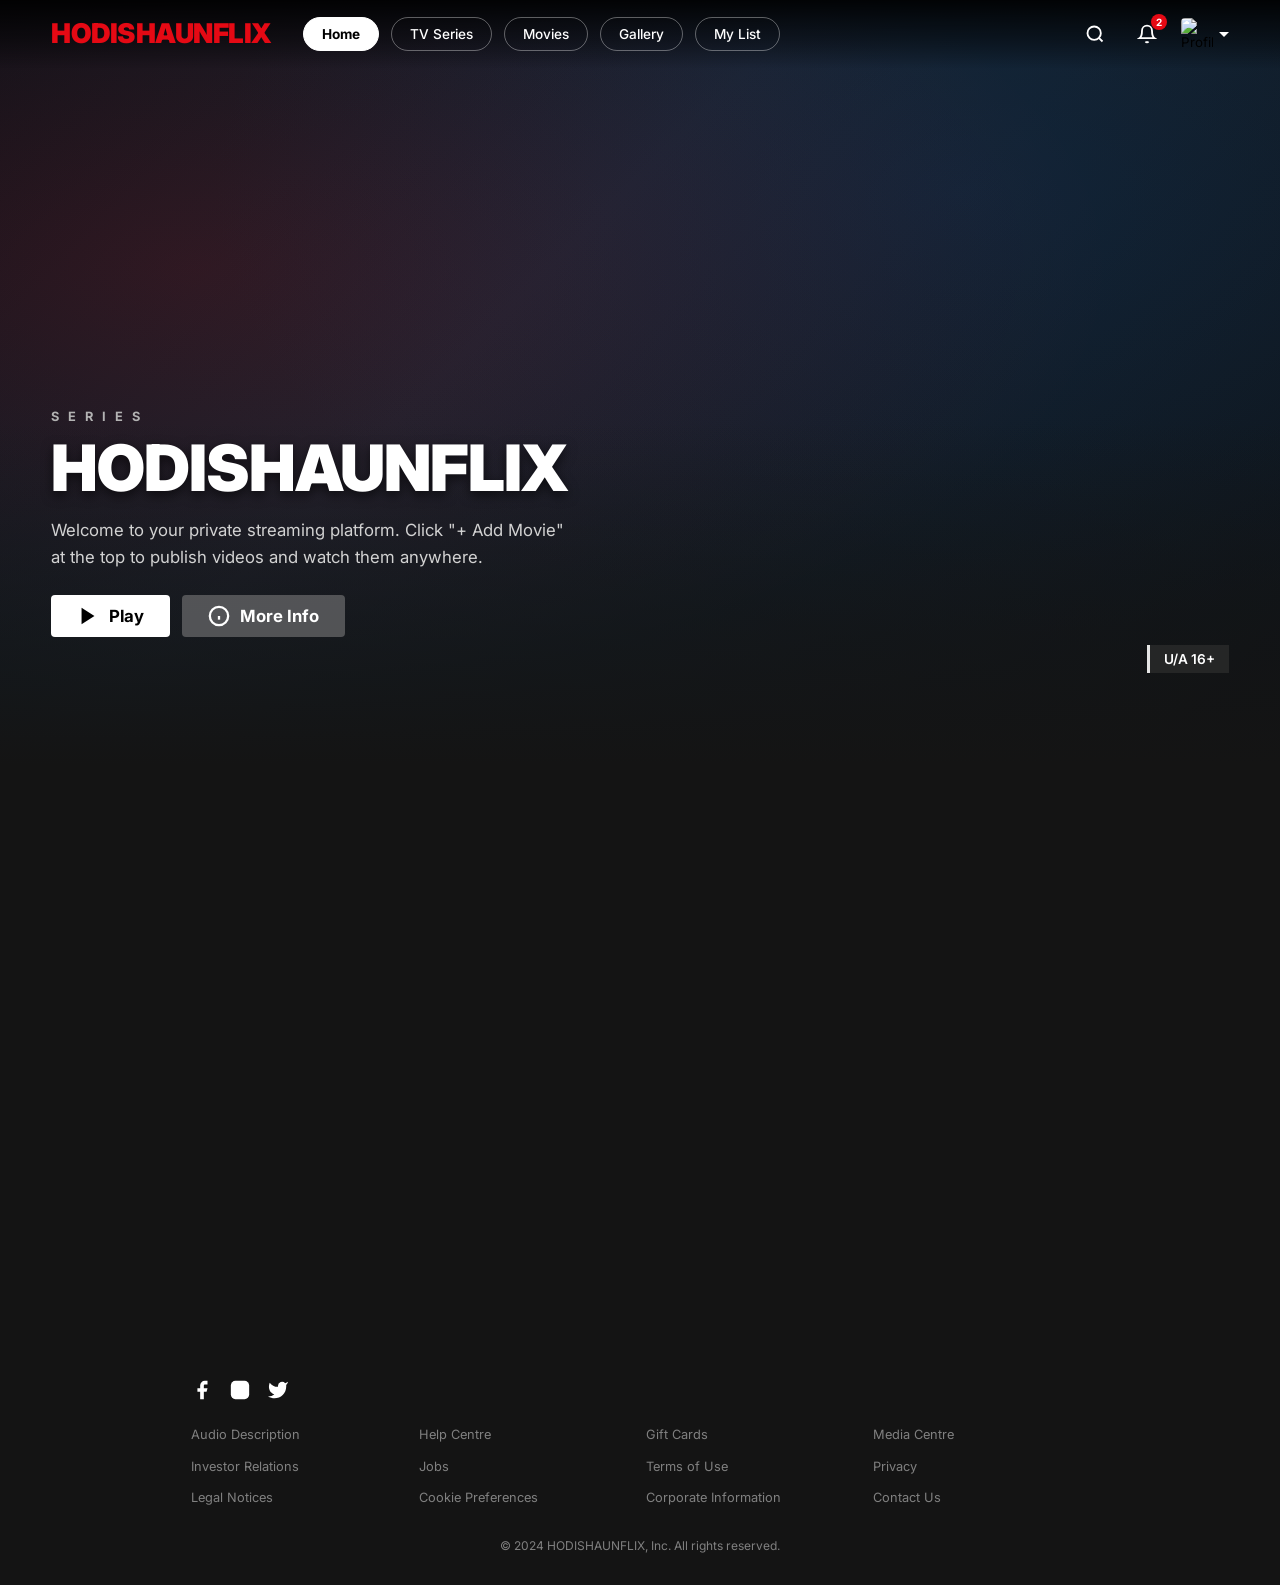
==== commit 8f4d6e99: "Fix empty state hero banner and add IndexedDB auto-recovery to loadLocalCatalog" ====
--- a/index.html
+++ b/index.html
@@ -105,9 +105,9 @@
         <div class="hero-bg" id="heroBg"></div>
         <div class="hero-content">
             <span class="hero-series-badge" id="heroBadge">S E R I E S</span>
-            <h1 class="hero-title" id="heroTitle">IKKA</h1>
+            <h1 class="hero-title" id="heroTitle">HODISHAUNFLIX</h1>
             <p class="hero-desc" id="heroDesc">
-                To save a loved one, lawyer Arjun Mehra must do the unthinkable — defend a powerful man accused of a grisly crime. With Tillotama Shome and Dia Mirza.
+                Welcome to your private streaming platform. Click "+ Add Movie" at the top to publish videos and watch them anywhere.
             </p>
             <div class="hero-buttons">
                 <button class="btn-play" id="heroPlayBtn">
@@ -225,6 +225,10 @@
                             <svg viewBox="0 0 24 24" fill="currentColor"><polygon points="5 3 19 12 5 21 5 3"/></svg>
                             Play
                         </button>
+                        <button class="btn-change-poster admin-only" id="infoModalChangePosterBtn" style="background: rgba(255, 255, 255, 0.18); color: white; border: 1px solid rgba(255,255,255,0.35); border-radius: 4px; padding: 8px 16px; font-weight: 700; font-size: 0.88rem; cursor: pointer; display: inline-flex; align-items: center; gap: 6px;">
+                            🖼️ Change Thumbnail
+                        </button>
+                        <input type="file" id="changePosterFileInput" accept="image/*" style="display:none;">
                         <button class="btn-delete-info admin-only" id="infoModalDeleteBtn">
                             <svg viewBox="0 0 24 24" fill="none" stroke="currentColor" stroke-width="2"><polyline points="3 6 5 6 21 6"></polyline><path d="M19 6v14a2 2 0 0 1-2 2H7a2 2 0 0 1-2-2V6m3 0V4a2 2 0 0 1 2-2h4a2 2 0 0 1 2 2v2"></path></svg>
                             Delete Movie
@@ -297,19 +301,39 @@
                     </div>
 
                     <div class="form-group full-width">
-                        <label>Media File (Video MP4 or Image Wallpaper) <span class="required">*</span></label>
+                        <label>Media File (Video MP4 or Image Wallpaper)</label>
                         <div class="file-drop-zone" id="fileDropZone">
                             <div class="drop-icon">
                                 <svg viewBox="0 0 24 24" fill="none" stroke="currentColor" stroke-width="2"><path d="M21 15v4a2 2 0 0 1-2 2H5a2 2 0 0 1-2-2v-4"/><polyline points="17 8 12 3 7 8"/><line x1="12" y1="3" x2="12" y2="15"/></svg>
                             </div>
                             <span id="videoFileStatus">Click or drag & drop video or image here</span>
-                            <input type="file" id="movieVideoFile" accept="video/*,image/*" style="display:none;" required>
+                            <input type="file" id="movieVideoFile" accept="video/*,image/*" style="display:none;">
                         </div>
+                    </div>
+
+                    <div class="form-group full-width">
+                        <label for="movieUrlInput">OR Direct Video Stream URL / Cloud Link (For GB-sized 1GB+ files)</label>
+                        <input type="url" id="movieUrlInput" placeholder="https://... (Google Drive, Dropbox, AWS S3, Cloudflare, or direct MP4 link)">
                     </div>
 
                     <div class="form-group full-width">
                         <label for="moviePosterFile">Custom Poster / Thumbnail (Optional for video)</label>
                         <input type="file" id="moviePosterFile" accept="image/*" class="file-input-simple">
+                    </div>
+                </div>
+
+                <!-- Animated Upload Progress Bar with Speed & Percentage Counter -->
+                <div class="upload-progress-container" id="uploadProgressBox" style="display:none; margin-top:16px;">
+                    <div class="progress-info-row">
+                        <span class="progress-title" id="progressStatusText">🚀 Uploading video to cloud...</span>
+                        <span class="progress-percent" id="progressPercentText">0%</span>
+                    </div>
+                    <div class="progress-track">
+                        <div class="progress-bar-fill" id="progressBarFill" style="width: 0%;"></div>
+                    </div>
+                    <div class="progress-speed-row">
+                        <span id="progressBytesText">0.0 MB / 0.0 MB</span>
+                        <span id="progressSpeedText">0.0 MB/s</span>
                     </div>
                 </div>
 
--- a/style.css
+++ b/style.css
@@ -236,7 +236,8 @@
 .hero-bg {
   position: absolute; top: 0; left: 0; right: 0; bottom: 0;
   background: linear-gradient(135deg, #09131a 0%, #15222e 40%, #0d1217 100%);
-  z-index: 0; background-size: cover; background-position: center; transition: background 0.5s ease;
+  z-index: 0; background-size: cover; background-position: center top; transition: background 0.5s ease;
+  image-rendering: -webkit-optimize-contrast;
 }
 
 .hero-bg::before {
@@ -555,7 +556,46 @@
 .btn-cancel:hover { color: white; background-color: rgba(255, 255, 255, 0.08); }
 .btn-submit { display: inline-flex; align-items: center; gap: 8px; background-color: var(--accent); color: white; padding: 10px 22px; border-radius: 4px; font-weight: 700; font-size: 0.9rem; }
 .btn-submit:hover { background-color: var(--accent-hover); }
-.btn-submit svg { width: 16px; height: 16px; }
+/* ===== UPLOAD PROGRESS BAR ===== */
+.upload-progress-container {
+  background: rgba(0, 0, 0, 0.4);
+  border: 1px solid rgba(229, 9, 20, 0.3);
+  border-radius: 8px;
+  padding: 16px;
+  display: flex;
+  flex-direction: column;
+  gap: 10px;
+}
+.progress-info-row {
+  display: flex;
+  align-items: center;
+  justify-content: space-between;
+  font-size: 0.85rem;
+  font-weight: 700;
+}
+.progress-title { color: #fff; }
+.progress-percent { color: var(--accent); font-size: 0.95rem; }
+.progress-track {
+  width: 100%;
+  height: 8px;
+  background: rgba(255, 255, 255, 0.12);
+  border-radius: 4px;
+  overflow: hidden;
+}
+.progress-bar-fill {
+  height: 100%;
+  background: linear-gradient(90deg, #e50914 0%, #ff4b55 100%);
+  border-radius: 4px;
+  transition: width 0.15s ease-out;
+  box-shadow: 0 0 10px rgba(229, 9, 20, 0.6);
+}
+.progress-speed-row {
+  display: flex;
+  align-items: center;
+  justify-content: space-between;
+  font-size: 0.78rem;
+  color: var(--text-secondary);
+}
 
 /* ===== VIDEO PLAYER MODAL ===== */
 .video-modal {
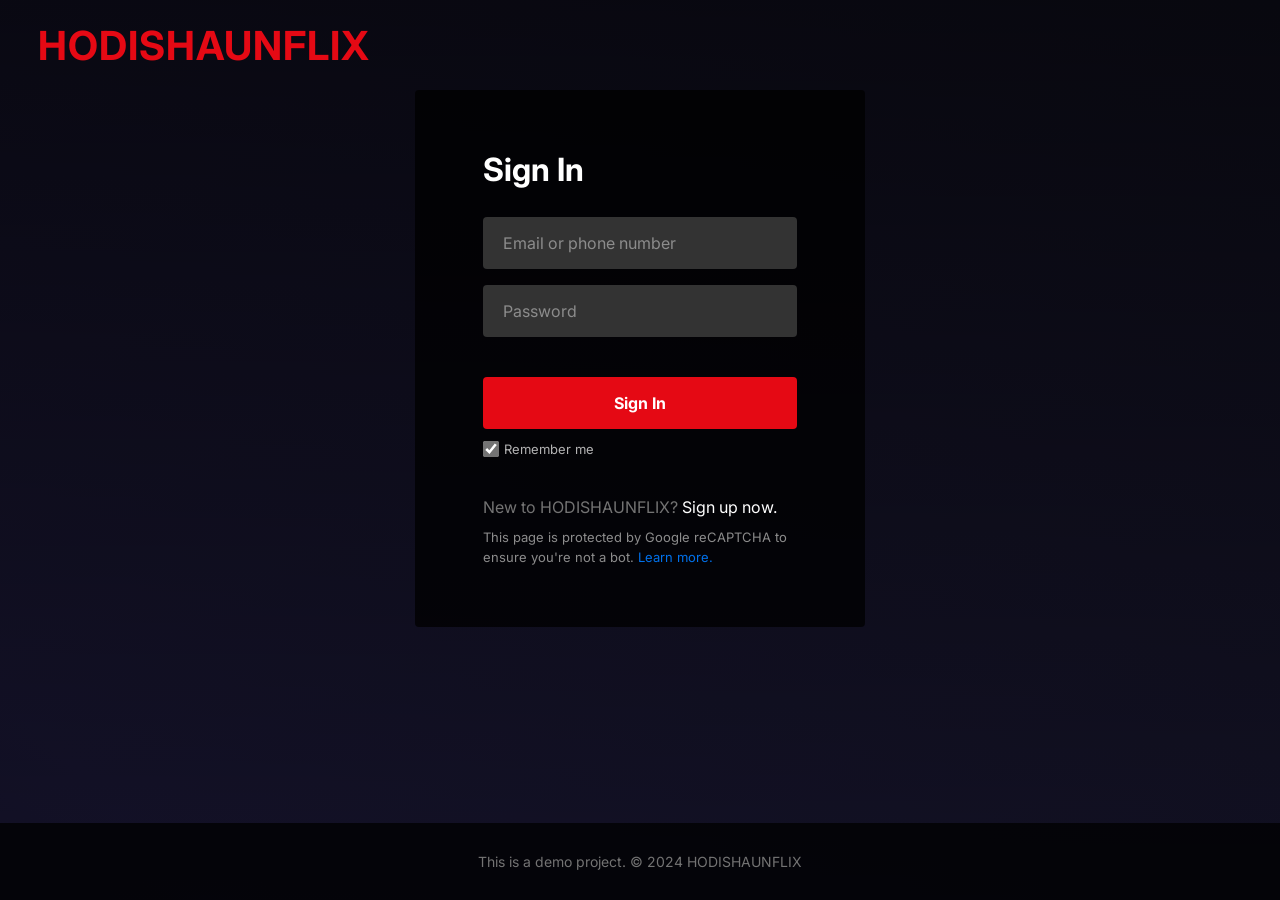
==== commit 6c295930: "Restored exact website state from 5 prompts ago (commit a2f42e6) with full catalog and live visibili" ====
--- a/index.html
+++ b/index.html
@@ -105,9 +105,9 @@
         <div class="hero-bg" id="heroBg"></div>
         <div class="hero-content">
             <span class="hero-series-badge" id="heroBadge">S E R I E S</span>
-            <h1 class="hero-title" id="heroTitle">HODISHAUNFLIX</h1>
+            <h1 class="hero-title" id="heroTitle">IKKA</h1>
             <p class="hero-desc" id="heroDesc">
-                Welcome to your private streaming platform. Click "+ Add Movie" at the top to publish videos and watch them anywhere.
+                To save a loved one, lawyer Arjun Mehra must do the unthinkable — defend a powerful man accused of a grisly crime. With Tillotama Shome and Dia Mirza.
             </p>
             <div class="hero-buttons">
                 <button class="btn-play" id="heroPlayBtn">
@@ -225,10 +225,6 @@
                             <svg viewBox="0 0 24 24" fill="currentColor"><polygon points="5 3 19 12 5 21 5 3"/></svg>
                             Play
                         </button>
-                        <button class="btn-change-poster admin-only" id="infoModalChangePosterBtn" style="background: rgba(255, 255, 255, 0.18); color: white; border: 1px solid rgba(255,255,255,0.35); border-radius: 4px; padding: 8px 16px; font-weight: 700; font-size: 0.88rem; cursor: pointer; display: inline-flex; align-items: center; gap: 6px;">
-                            🖼️ Change Thumbnail
-                        </button>
-                        <input type="file" id="changePosterFileInput" accept="image/*" style="display:none;">
                         <button class="btn-delete-info admin-only" id="infoModalDeleteBtn">
                             <svg viewBox="0 0 24 24" fill="none" stroke="currentColor" stroke-width="2"><polyline points="3 6 5 6 21 6"></polyline><path d="M19 6v14a2 2 0 0 1-2 2H7a2 2 0 0 1-2-2V6m3 0V4a2 2 0 0 1 2-2h4a2 2 0 0 1 2 2v2"></path></svg>
                             Delete Movie
--- a/style.css
+++ b/style.css
@@ -236,8 +236,7 @@
 .hero-bg {
   position: absolute; top: 0; left: 0; right: 0; bottom: 0;
   background: linear-gradient(135deg, #09131a 0%, #15222e 40%, #0d1217 100%);
-  z-index: 0; background-size: cover; background-position: center top; transition: background 0.5s ease;
-  image-rendering: -webkit-optimize-contrast;
+  z-index: 0; background-size: cover; background-position: center; transition: background 0.5s ease;
 }
 
 .hero-bg::before {
@@ -309,8 +308,7 @@
 .btn-add-primary svg { width: 18px; height: 18px; }
 
 .row {
-  margin-bottom: 2.5vw; opacity: 0; transform: translateY(20px);
-  transition: opacity 0.6s ease, transform 0.6s ease; position: relative;
+  margin-bottom: 2.5vw; opacity: 1; position: relative;
 }
 
 .row.visible { opacity: 1; transform: translateY(0); }
